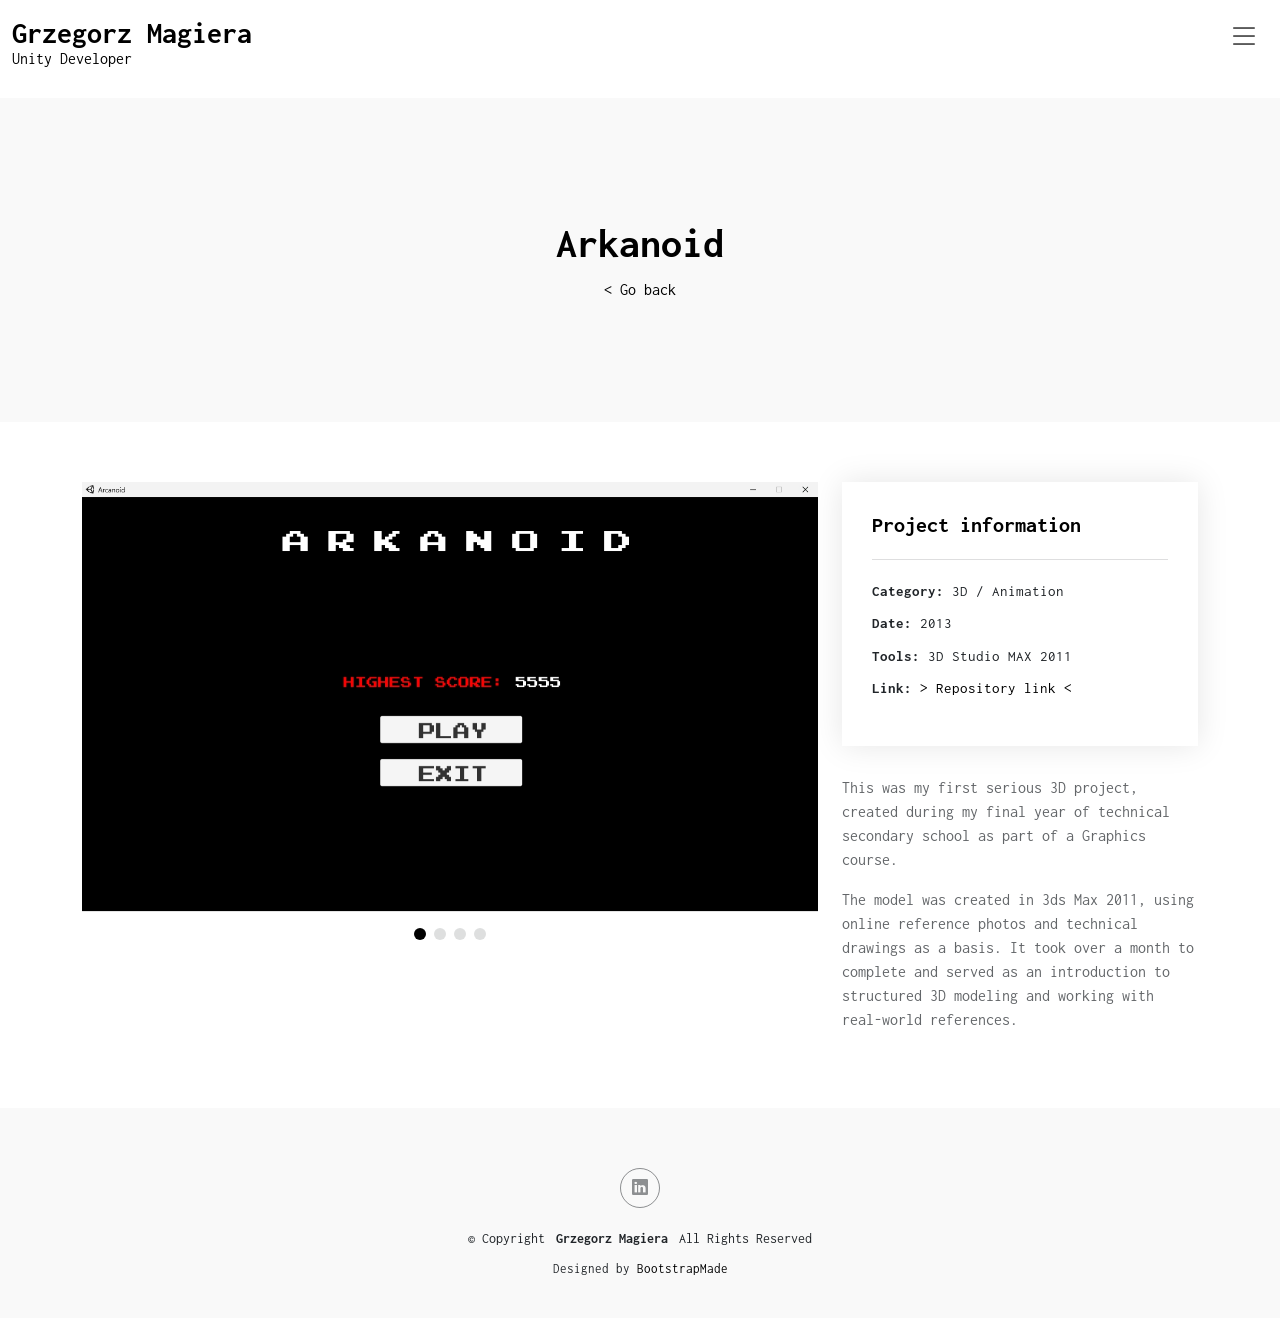
==== portfolio-arkanoid.html @ 1e2d507b "added screenshots for BloodWars Mixer and Arkanoid game" ====
<!DOCTYPE html>
<html lang="en">

<head>
  <meta charset="utf-8">
  <meta content="width=device-width, initial-scale=1.0" name="viewport">
  <title>Tank - Grzegorz Magiera Portfolio</title>
  <meta name="description" content="">
  <meta name="keywords" content="">
  <meta name="referrer" content="origin" />

  <!-- Favicons -->
  <link href="assets/img/favicon.png" rel="icon">
  <link href="assets/img/apple-touch-icon.png" rel="apple-touch-icon">

  <!-- Fonts -->
  <link href="https://fonts.googleapis.com" rel="preconnect">
  <link href="https://fonts.gstatic.com" rel="preconnect" crossorigin>
  <link href="https://fonts.googleapis.com/css2?family=Inconsolata:wght@200;300;400;500;600;700;800;900&display=swap" rel="stylesheet">

  <!-- Vendor CSS Files -->
  <link href="assets/vendor/bootstrap/css/bootstrap.min.css" rel="stylesheet">
  <link href="assets/vendor/bootstrap-icons/bootstrap-icons.css" rel="stylesheet">
  <link href="assets/vendor/aos/aos.css" rel="stylesheet">
  <link href="assets/vendor/glightbox/css/glightbox.min.css" rel="stylesheet">
  <link href="assets/vendor/swiper/swiper-bundle.min.css" rel="stylesheet">

  <!-- Main CSS File -->
  <link href="assets/css/main.css" rel="stylesheet">

  <!-- =======================================================
  * Template Name: MyPortfolio
  * Template URL: https://bootstrapmade.com/myportfolio-bootstrap-portfolio-website-template/
  * Updated: Aug 08 2024 with Bootstrap v5.3.3
  * Author: BootstrapMade.com
  * License: https://bootstrapmade.com/license/
  ======================================================== -->
</head>

<body class="portfolio-details-page">

  <header id="header" class="header d-flex align-items-center sticky-top">
    <div class="container-fluid  position-relative d-flex align-items-center justify-content-between">

      <a href="index.html" class="logo d-flex align-items-center">
        <!-- Uncomment the line below if you also wish to use an image logo -->
        <!-- <img src="assets/img/logo.png" alt=""> -->
        <div class="col-lg-7 portfolio-info">
            <h1 class="sitename">Grzegorz&nbspMagiera</h1>
            <p>Unity Developer</p>
        </div>
      </a>

      <nav id="navmenu" class="navmenu">
        <ul>
          <li><a href="index.html#portfolio" class="active">Portfolio</a></li>
          <li><a href="index.html#skills">Skills</a></li>
		  <li><a href="index.html#about">About me</a></li>
		  <li><a href="index.html#resume">Resume</a></li>
        </ul>
        <i class="mobile-nav-toggle d-xl-none bi bi-list"></i>
      </nav>

    </div>
  </header>

  <main class="main">

    <!-- Page Title -->
    <div class="page-title light-background">
      <div class="container">
        <h1>Arkanoid</h1>
        <nav class="breadcrumbs">
          <ol>
            <li><a href="index.html">< Go back</a></li>
          </ol>
        </nav>
      </div>
    </div><!-- End Page Title -->

    <!-- Portfolio Details Section -->
    <section id="portfolio-details" class="portfolio-details section">

      <div class="container" data-aos="fade-up" data-aos-delay="100">

        <div class="row gy-4">

          <div class="col-lg-8">
            <div class="portfolio-details-slider swiper init-swiper">

              <script type="application/json" class="swiper-config">
                {
                  "loop": true,
                  "speed": 600,
                  "autoplay": {
                    "delay": 5000
                  },
                  "slidesPerView": "auto",
                  "pagination": {
                    "el": ".swiper-pagination",
                    "type": "bullets",
                    "clickable": true
                  }
                }
              </script>

              <div class="swiper-wrapper align-items-center">
			  
                <div class="swiper-slide">
                  <img src="assets/img/portfolio/arkanoid-1.jpg" alt="">
                </div>

                <div class="swiper-slide">
                  <img src="assets/img/portfolio/arkanoid-2.jpg" alt="">
                </div>

                <div class="swiper-slide">
                  <img src="assets/img/portfolio/arkanoid-3.jpg" alt="">
                </div>

                <div class="swiper-slide">
                  <img src="assets/img/portfolio/arkanoid-4.jpg" alt="">
                </div>

              </div>
              <div class="swiper-pagination"></div>
            </div>
          </div>

          <div class="col-lg-4">
            <div class="portfolio-info" data-aos="fade-up" data-aos-delay="200">
              <h3>Project information</h3>
              <ul>
                <li><strong>Category:</strong> 3D / Animation</li>
                <li><strong>Date:</strong> 2013</li>
                <li><strong>Tools:</strong> 3D Studio MAX 2011</li>
                <li><strong>Link:</strong> <a href="https://gitlab.com/gmagiera/Arkanoid" target="_blank"> > Repository link < </a></li>
              </ul>
            </div>
            <div class="portfolio-description" data-aos="fade-up" data-aos-delay="300">
              <p>This was my first serious 3D project, created during my final year of technical secondary school as part of a Graphics course.</p>
			  <p>The model was created in 3ds Max 2011, using online reference photos and technical drawings as a basis. It took over a month to complete and served as an introduction to structured 3D modeling and working with real-world references.</p>
            </div>
          </div>

        </div>

      </div>

    </section><!-- /Portfolio Details Section -->

  </main>

  <footer id="footer" class="footer light-background">

    <div class="container">
	  <div class="social-links d-flex justify-content-center">
        <a href="https://www.linkedin.com/in/grzegorz-magiera-947126160/"><i class="bi bi-linkedin"></i></a>
      </div>
	  
	  <div class="social-links d-flex justify-content-center"></div>
	  
      <div class="copyright text-center ">
        <p>© <span>Copyright</span> <strong class="px-1 sitename">Grzegorz Magiera</strong> <span>All Rights Reserved</span></p>
      </div>
      <div class="credits">
        <!-- All the links in the footer should remain intact. -->
        <!-- You can delete the links only if you've purchased the pro version. -->
        <!-- Licensing information: https://bootstrapmade.com/license/ -->
        <!-- Purchase the pro version with working PHP/AJAX contact form: [buy-url] -->
        Designed by <a href="https://bootstrapmade.com/">BootstrapMade</a>
      </div>
    </div>

  </footer>

  <!-- Scroll Top -->
  <a href="#" id="scroll-top" class="scroll-top d-flex align-items-center justify-content-center"><i class="bi bi-arrow-up-short"></i></a>

  <!-- Preloader -->
  <div id="preloader"></div>

  <!-- Vendor JS Files -->
  <script src="assets/vendor/bootstrap/js/bootstrap.bundle.min.js"></script>
  <script src="assets/vendor/php-email-form/validate.js"></script>
  <script src="assets/vendor/aos/aos.js"></script>
  <script src="assets/vendor/glightbox/js/glightbox.min.js"></script>
  <script src="assets/vendor/imagesloaded/imagesloaded.pkgd.min.js"></script>
  <script src="assets/vendor/isotope-layout/isotope.pkgd.min.js"></script>
  <script src="assets/vendor/swiper/swiper-bundle.min.js"></script>

  <!-- Main JS File -->
  <script src="assets/js/main.js"></script>

</body>

</html>
---- assets/css/main.css ----
/**
* Template Name: MyPortfolio
* Template URL: https://bootstrapmade.com/myportfolio-bootstrap-portfolio-website-template/
* Updated: Aug 08 2024 with Bootstrap v5.3.3
* Author: BootstrapMade.com
* License: https://bootstrapmade.com/license/
*/

/*--------------------------------------------------------------
# Font & Color Variables
# Help: https://bootstrapmade.com/color-system/
--------------------------------------------------------------*/
/* Fonts */
:root {
  --default-font: "Inconsolata",  system-ui, -apple-system, "Segoe UI", Roboto, "Helvetica Neue", Arial, "Noto Sans", "Liberation Sans", sans-serif, "Apple Color Emoji", "Segoe UI Emoji", "Segoe UI Symbol", "Noto Color Emoji";
  --heading-font: "Inconsolata",  sans-serif;
  --nav-font: "Inconsolata",  sans-serif;
}

/* Global Colors - The following color variables are used throughout the website. Updating them here will change the color scheme of the entire website */
:root { 
  --background-color: #ffffff; /* Background color for the entire website, including individual sections */
  --default-color: #212529; /* Default color used for the majority of the text content across the entire website */
  --heading-color: #000000; /* Color for headings, subheadings and title throughout the website */
  --accent-color: #000000; /* Accent color that represents your brand on the website. It's used for buttons, links, and other elements that need to stand out */
  --surface-color: #ffffff; /* The surface color is used as a background of boxed elements within sections, such as cards, icon boxes, or other elements that require a visual separation from the global background. */
  --contrast-color: #ffffff; /* Contrast color for text, ensuring readability against backgrounds of accent, heading, or default colors. */
}

/* Nav Menu Colors - The following color variables are used specifically for the navigation menu. They are separate from the global colors to allow for more customization options */
:root {
  --nav-color: #5b5b5b;  /* The default color of the main navmenu links */
  --nav-hover-color: #000000; /* Applied to main navmenu links when they are hovered over or active */
  --nav-mobile-background-color: #f5f5f5; /* Used as the background color for mobile navigation menu */
  --nav-dropdown-background-color: #ffffff; /* Used as the background color for dropdown items that appear when hovering over primary navigation items */
  --nav-dropdown-color: #5b5b5b; /* Used for navigation links of the dropdown items in the navigation menu. */
  --nav-dropdown-hover-color: #000000; /* Similar to --nav-hover-color, this color is applied to dropdown navigation links when they are hovered over. */
}

/* Color Presets - These classes override global colors when applied to any section or element, providing reuse of the sam color scheme. */

.light-background {
  --background-color: #f9f9f9;
  --surface-color: #ffffff;
}

.dark-background {
  --background-color: #060606;
  --default-color: #ffffff;
  --heading-color: #ffffff;
  --surface-color: #252525;
  --contrast-color: #ffffff;
}

/* Smooth scroll */
:root {
  scroll-behavior: smooth;
}

/*--------------------------------------------------------------
# General Styling & Shared Classes
--------------------------------------------------------------*/
body {
  color: var(--default-color);
  background-color: var(--background-color);
  font-family: var(--default-font);
}

a {
  color: var(--accent-color);
  text-decoration: none;
  transition: 0.3s;
}

a:hover {
  color: color-mix(in srgb, var(--accent-color), transparent 25%);
  text-decoration: none;
}

h1,
h2,
h3,
h4,
h5,
h6 {
  color: var(--heading-color);
  font-family: var(--heading-font);
}

/* PHP Email Form Messages
------------------------------*/
.php-email-form .error-message {
  display: none;
  background: #df1529;
  color: #ffffff;
  text-align: left;
  padding: 15px;
  margin-bottom: 24px;
  font-weight: 600;
}

.php-email-form .sent-message {
  display: none;
  color: #ffffff;
  background: #059652;
  text-align: center;
  padding: 15px;
  margin-bottom: 24px;
  font-weight: 600;
}

.php-email-form .loading {
  display: none;
  background: var(--surface-color);
  text-align: center;
  padding: 15px;
  margin-bottom: 24px;
}

.php-email-form .loading:before {
  content: "";
  display: inline-block;
  border-radius: 50%;
  width: 24px;
  height: 24px;
  margin: 0 10px -6px 0;
  border: 3px solid var(--accent-color);
  border-top-color: var(--surface-color);
  animation: php-email-form-loading 1s linear infinite;
}

@keyframes php-email-form-loading {
  0% {
    transform: rotate(0deg);
  }

  100% {
    transform: rotate(360deg);
  }
}

/*--------------------------------------------------------------
# Global Header
--------------------------------------------------------------*/
.header {
  color: var(--default-color);
  background-color: var(--background-color);
  padding: 15px 0;
  transition: all 0.5s;
  z-index: 997;
}

.header .logo {
  line-height: 1;
}

.header .logo img {
  max-height: 32px;
  margin-right: 8px;
}

.header .logo h1 {
  font-size: 30px;
  margin: 0;
  font-weight: 700;
  color: var(--heading-color);
}

/*--------------------------------------------------------------
# Navigation Menu
--------------------------------------------------------------*/
/* Navmenu */
.mobile-nav-toggle {
  color: var(--nav-color);
  position: fixed;
  top: 20px;
  right: 20px;
  font-size: 32px;
  line-height: 0;
  cursor: pointer;
  display: block !important;
  z-index: 998;
  transition: 0.3s;
}

.mobile-nav-toggle:hover {
  color: var(--nav-hover-color);
}

.navmenu {
  position: fixed;
  top: 0;
  bottom: 0;
  right: -300px;
  z-index: 997;
  transition: 0.3s;
  width: 300px;
  overflow: hidden;
}

.navmenu ul {
  display: block;
  list-style: none;
  padding: 10px 0;
  margin: 0;
  overflow-y: auto;
  transition: 0.3s;
  z-index: 998;
}

.navmenu a,
.navmenu a:focus {
  color: var(--nav-dropdown-color);
  padding: 10px 20px;
  font-family: var(--nav-font);
  font-size: 17px;
  font-weight: 500;
  display: flex;
  align-items: center;
  justify-content: space-between;
  white-space: nowrap;
  transition: 0.3s;
}

.navmenu a i,
.navmenu a:focus i {
  font-size: 12px;
  line-height: 0;
  margin-left: 5px;
  width: 30px;
  height: 30px;
  display: flex;
  align-items: center;
  justify-content: center;
  border-radius: 50%;
  transition: 0.3s;
  background-color: color-mix(in srgb, var(--accent-color), transparent 90%);
}

.navmenu a i:hover,
.navmenu a:focus i:hover {
  background-color: var(--accent-color);
  color: var(--contrast-color);
}

.navmenu a:hover,
.navmenu .active,
.navmenu .active:focus {
  color: var(--nav-dropdown-hover-color);
}

.navmenu .active i,
.navmenu .active:focus i {
  background-color: var(--accent-color);
  color: var(--contrast-color);
  transform: rotate(180deg);
}

.navmenu .dropdown ul {
  position: static;
  display: none;
  z-index: 99;
  padding: 10px 0;
  margin: 10px 20px;
  box-shadow: none;
  transition: all 0.5s ease-in-out;
}

.navmenu .dropdown>.dropdown-active {
  display: block;
  background-color: var(--nav-dropdown-background-color);
  border: 1px solid color-mix(in srgb, var(--nav-dropdown-color), transparent 90%);
}

.mobile-nav-active {
  overflow: hidden;
}

.mobile-nav-active .mobile-nav-toggle {
  right: 310px;
  background-color: var(--surface-color);
  border-radius: 50%;
  border: 1px solid color-mix(in srgb, var(--default-color), transparent 80%);
}

.mobile-nav-active .navmenu {
  position: fixed;
  overflow: hidden;
  top: 0;
  bottom: 0;
  right: 0;
  background-color: var(--nav-mobile-background-color);
  transition: 0.3s;
}

/*--------------------------------------------------------------
# Global Footer
--------------------------------------------------------------*/
.footer {
  color: var(--default-color);
  background-color: var(--background-color);
  font-size: 14px;
  padding: 40px 0;
  position: relative;
}

.footer .copyright p {
  margin-bottom: 0;
}

.footer .social-links {
  margin-top: 20px;
}

.footer .social-links a {
  display: flex;
  align-items: center;
  justify-content: center;
  width: 40px;
  height: 40px;
  border-radius: 50%;
  border: 1px solid color-mix(in srgb, var(--default-color), transparent 50%);
  font-size: 16px;
  color: color-mix(in srgb, var(--default-color), transparent 50%);
  margin: 0 5px;
  transition: 0.3s;
}

.footer .social-links a:hover {
  color: var(--accent-color);
  border-color: var(--accent-color);
}

.footer .credits {
  margin-top: 10px;
  font-size: 13px;
  text-align: center;
}

/*--------------------------------------------------------------
# Preloader
--------------------------------------------------------------*/
#preloader {
  position: fixed;
  inset: 0;
  z-index: 9999;
  overflow: hidden;
  background-color: var(--background-color);
  transition: all 0.6s ease-out;
}

#preloader:before {
  content: "";
  position: fixed;
  top: calc(50% - 30px);
  left: calc(50% - 30px);
  border: 6px solid var(--accent-color);
  border-top-color: color-mix(in srgb, var(--accent-color), transparent 90%);
  border-radius: 50%;
  width: 60px;
  height: 60px;
  animation: animate-preloader 1s linear infinite;
}

@keyframes animate-preloader {
  0% {
    transform: rotate(0deg);
  }

  100% {
    transform: rotate(360deg);
  }
}

/*--------------------------------------------------------------
# Scroll Top Button
--------------------------------------------------------------*/
.scroll-top {
  position: fixed;
  visibility: hidden;
  opacity: 0;
  right: 15px;
  bottom: -15px;
  z-index: 99999;
  background-color: var(--accent-color);
  width: 44px;
  height: 44px;
  border-radius: 50px;
  transition: all 0.4s;
}

.scroll-top i {
  font-size: 24px;
  color: var(--contrast-color);
  line-height: 0;
}

.scroll-top:hover {
  background-color: color-mix(in srgb, var(--accent-color), transparent 20%);
  color: var(--contrast-color);
}

.scroll-top.active {
  visibility: visible;
  opacity: 1;
  bottom: 15px;
}

/*--------------------------------------------------------------
# Disable aos animation delay on mobile devices
--------------------------------------------------------------*/
@media screen and (max-width: 768px) {
  [data-aos-delay] {
    transition-delay: 0 !important;
  }
}

/*--------------------------------------------------------------
# Global Page Titles & Breadcrumbs
--------------------------------------------------------------*/
.page-title {
  color: var(--default-color);
  background-color: var(--background-color);
  padding: 120px 0;
  text-align: center;
  position: relative;
}

.page-title h1 {
  font-size: 42px;
  font-weight: 700;
  margin-bottom: 10px;
}

.page-title .breadcrumbs ol {
  display: flex;
  flex-wrap: wrap;
  list-style: none;
  justify-content: center;
  padding: 0;
  margin: 0;
  font-size: 16px;
  font-weight: 400;
}

.page-title .breadcrumbs ol li+li {
  padding-left: 10px;
}

.page-title .breadcrumbs ol li+li::before {
  content: "/";
  display: inline-block;
  padding-right: 10px;
  color: color-mix(in srgb, var(--default-color), transparent 70%);
}

/*--------------------------------------------------------------
# Global Sections
--------------------------------------------------------------*/
section,
.section {
  color: var(--default-color);
  background-color: var(--background-color);
  padding: 60px 0;
  scroll-margin-top: 90px;
  overflow: clip;
}

@media (max-width: 1199px) {

  section,
  .section {
    scroll-margin-top: 66px;
  }
}

/*--------------------------------------------------------------
# Global Section Titles
--------------------------------------------------------------*/
.section-title {
  text-align: center;
  padding-bottom: 60px;
  position: relative;
}

.section-title h2 {
  font-size: 32px;
  font-weight: 400;
  margin-bottom: 15px;
}

.section-title p {
  margin-bottom: 0;
}

/*--------------------------------------------------------------
# Portfolio Section
--------------------------------------------------------------*/
.portfolio .portfolio-info h3 {
  font-size: 24px;
  margin-bottom: 5px;
}

.portfolio .portfolio-info p {
  font-size: 15px;
}

.portfolio .portfolio-filters {
  padding: 0;
  margin: 0 auto 20px auto;
  list-style: none;
}

.portfolio .portfolio-filters li {
  cursor: pointer;
  display: inline-block;
  padding: 0;
  font-size: 16px;
  font-weight: 400;
  margin: 0 10px;
  line-height: 1;
  margin-bottom: 5px;
  transition: all 0.3s ease-in-out;
}

.portfolio .portfolio-filters li:hover,
.portfolio .portfolio-filters li.filter-active {
  border-bottom: 2px solid var(--default-color);
  padding-bottom: 3px;
}

.portfolio .portfolio-filters li:first-child {
  margin-left: 0;
}

.portfolio .portfolio-filters li:last-child {
  margin-right: 5px;
}

@media (max-width: 575px) {
  .portfolio .portfolio-filters li {
    font-size: 14px;
    margin: 0 5px;
  }
}

.portfolio .portfolio-content {
  position: relative;
  overflow: hidden;
}

.portfolio .portfolio-content img {
  transition: 0.3s;
}

.portfolio .portfolio-content .portfolio-info {
  opacity: 0;
  position: absolute;
  inset: 0;
  z-index: 3;
  transition: all ease-in-out 0.3s;
  background: rgba(0, 0, 0, 0.6);
  padding: 15px;
  display: flex;
  align-items: center;
  justify-content: center;
  flex-direction: column;
}

.portfolio .portfolio-content .portfolio-info h4 {
  font-size: 18px;
  mask-border: 0;
  font-weight: 400;
  color: #ffffff;
  display: inline-block;
}

.portfolio .portfolio-content .portfolio-info p {
  text-align: center;
  display: inline-block;
  font-size: 14px;
  font-weight: 400;
  color: rgba(255, 255, 255, 0.8);
}

.portfolio .portfolio-content .portfolio-info .preview-link,
.portfolio .portfolio-content .portfolio-info .details-link {
  font-size: 26px;
  color: #fff;
  transition: 0.3s;
  line-height: 1.2;
}

.portfolio .portfolio-content .portfolio-info .preview-link:hover,
.portfolio .portfolio-content .portfolio-info .details-link:hover {
  color: var(--accent-color);
}

.portfolio .portfolio-content .portfolio-info .details-link {
  left: 50%;
  font-size: 34px;
  line-height: 0;
}

.portfolio .portfolio-content:hover .portfolio-info {
  opacity: 1;
}

.portfolio .portfolio-content:hover img {
  transform: scale(1.1);
}

/*--------------------------------------------------------------
# Skills Section
--------------------------------------------------------------*/
.skills .swiper-slide img {
  opacity: 0.5;
  transition: 0.3s;
  filter: grayscale(100);
}

.skills .swiper-slide img:hover {
  filter: none;
  opacity: 1;
}

.skills .swiper-wrapper {
  height: auto;
}

.skills .swiper-pagination {
  margin-top: 20px;
  position: relative;
}

.skills .swiper-pagination .swiper-pagination-bullet {
  width: 12px;
  height: 12px;
  opacity: 1;
  background-color: color-mix(in srgb, var(--default-color), transparent 80%);
}

.skills .swiper-pagination .swiper-pagination-bullet-active {
  background-color: var(--accent-color);
}

/*--------------------------------------------------------------
# Services Section
--------------------------------------------------------------*/
.services .service-item {
  background-color: var(--surface-color);
  padding: 40px;
  box-shadow: 0px 0 30px rgba(0, 0, 0, 0.1);
  height: 100%;
}

.services .service-item .icon {
  width: 48px;
  height: 48px;
  position: relative;
  margin-bottom: 50px;
}

.services .service-item .icon i {
  color: color-mix(in srgb, var(--heading-color), transparent 30%);
  font-size: 56px;
  transition: ease-in-out 0.3s;
  z-index: 2;
  position: relative;
}

.services .service-item .icon:before {
  position: absolute;
  content: "";
  height: 100%;
  width: 100%;
  background: color-mix(in srgb, var(--heading-color), transparent 95%);
  border-radius: 50px;
  z-index: 1;
  top: 10px;
  right: -20px;
  transition: 0.3s;
}

.services .service-item h3 {
  color: color-mix(in srgb, var(--heading-color), transparent 20%);
  font-weight: 700;
  margin: 0 0 20px 0;
  padding-bottom: 8px;
  font-size: 22px;
  position: relative;
  display: inline-block;
  border-bottom: 4px solid color-mix(in srgb, var(--heading-color), transparent 90%);
  transition: 0.3s;
}

.services .service-item p {
  line-height: 24px;
  font-size: 14px;
  margin-bottom: 0;
}

.services .service-item .readmore {
  margin-top: 15px;
  display: inline-block;
  color: color-mix(in srgb, var(--default-color), transparent 30%);
}

.services .service-item:hover .icon i {
  color: var(--heading-color);
}

.services .service-item:hover .icon:before {
  background: color-mix(in srgb, var(--heading-color), transparent 90%);
}

.services .service-item:hover h3 {
  border-color: color-mix(in srgb, var(--accent-color), transparent 70%);
  color: var(--heading-color);
}

.services .service-item:hover .readmore {
  color: var(--accent-color);
}

/*--------------------------------------------------------------
# Testimonials Section
--------------------------------------------------------------*/
.testimonials .section-header {
  margin-bottom: 40px;
}

.testimonials .testimonials-carousel,
.testimonials .testimonials-slider {
  overflow: hidden;
}

.testimonials .testimonial-item {
  text-align: center;
}

.testimonials .testimonial-item .testimonial-img {
  width: 120px;
  border-radius: 50%;
  border: 4px solid var(--background-color);
  margin: 0 auto;
}

.testimonials .testimonial-item h3 {
  font-size: 20px;
  font-weight: bold;
  margin: 10px 0 5px 0;
}

.testimonials .testimonial-item h4 {
  font-size: 14px;
  color: color-mix(in srgb, var(--default-color), transparent 40%);
  margin: 0 0 15px 0;
}

.testimonials .testimonial-item .stars {
  margin-bottom: 15px;
}

.testimonials .testimonial-item .stars i {
  color: #ffc107;
  margin: 0 1px;
}

.testimonials .testimonial-item .quote-icon-left,
.testimonials .testimonial-item .quote-icon-right {
  color: color-mix(in srgb, var(--accent-color), transparent 50%);
  font-size: 26px;
  line-height: 0;
}

.testimonials .testimonial-item .quote-icon-left {
  display: inline-block;
  left: -5px;
  position: relative;
}

.testimonials .testimonial-item .quote-icon-right {
  display: inline-block;
  right: -5px;
  position: relative;
  top: 10px;
  transform: scale(-1, -1);
}

.testimonials .testimonial-item p {
  font-style: italic;
  margin: 0 auto 15px auto;
}

.testimonials .swiper-wrapper {
  height: auto;
}

.testimonials .swiper-pagination {
  margin-top: 20px;
  position: relative;
}

.testimonials .swiper-pagination .swiper-pagination-bullet {
  width: 12px;
  height: 12px;
  opacity: 1;
  background-color: color-mix(in srgb, var(--default-color), transparent 85%);
}

.testimonials .swiper-pagination .swiper-pagination-bullet-active {
  background-color: var(--accent-color);
}

@media (min-width: 992px) {
  .testimonials .testimonial-item p {
    width: 80%;
  }
}

/*--------------------------------------------------------------
# About Section
--------------------------------------------------------------*/
.about .content h2 {
  font-weight: 700;
  font-size: 24px;
}

.about .content ul {
  list-style: none;
  padding: 0;
}

.about .content ul li {
  margin-bottom: 20px;
  display: flex;
  align-items: center;
}

.about .content ul strong {
  margin-right: 10px;
}

.about .content ul i {
  font-size: 16px;
  margin-right: 5px;
  color: var(--accent-color);
  line-height: 0;
}

/*--------------------------------------------------------------
# Resume Section
--------------------------------------------------------------*/
.resume .resume-title {
  color: var(--heading-color);
  font-size: 26px;
  font-weight: 700;
  margin-top: 20px;
  margin-bottom: 20px;
}

.resume .resume-item {
  padding: 0 0 20px 20px;
  margin-top: -2px;
  border-left: 2px solid var(--accent-color);
  position: relative;
}

.resume .resume-item h4 {
  line-height: 18px;
  font-size: 18px;
  font-weight: 600;
  text-transform: uppercase;
  color: color-mix(in srgb, var(--default-color), transparent 20%);
  margin-bottom: 10px;
}

.resume .resume-item h5 {
  font-size: 16px;
  padding: 5px 15px;
  display: inline-block;
  font-weight: 600;
  margin-bottom: 10px;
}

.resume .resume-item ul {
  padding-left: 20px;
}

.resume .resume-item ul li {
  padding-bottom: 10px;
}

.resume .resume-item:last-child {
  padding-bottom: 0;
}

.resume .resume-item::before {
  content: "";
  position: absolute;
  width: 16px;
  height: 16px;
  border-radius: 50px;
  left: -9px;
  top: 0;
  background: var(--background-color);
  border: 2px solid var(--accent-color);
}

/*--------------------------------------------------------------
# Pricing Section
--------------------------------------------------------------*/
.pricing .pricing-item {
  background-color: var(--surface-color);
  padding: 60px 40px;
  box-shadow: 0 3px 20px -2px rgba(0, 0, 0, 0.1);
  height: 100%;
  position: relative;
}

.pricing h3 {
  font-weight: 600;
  margin-bottom: 15px;
  font-size: 20px;
}

.pricing h4 {
  font-size: 48px;
  color: var(--accent-color);
  font-family: var(--heading-font);
  font-weight: 400;
}

.pricing h4 sup {
  font-size: 28px;
}

.pricing h4 span {
  color: color-mix(in srgb, var(--default-color), transparent 60%);
  font-size: 18px;
}

.pricing ul {
  padding: 20px 0;
  list-style: none;
  color: color-mix(in srgb, var(--default-color), transparent 30%);
  text-align: left;
  line-height: 20px;
}

.pricing ul li {
  padding: 10px 0;
  display: flex;
  align-items: center;
}

.pricing ul i {
  color: #059652;
  font-size: 24px;
  padding-right: 3px;
}

.pricing ul .na {
  color: color-mix(in srgb, var(--default-color), transparent 60%);
}

.pricing ul .na i {
  color: color-mix(in srgb, var(--default-color), transparent 60%);
}

.pricing ul .na span {
  text-decoration: line-through;
}

.pricing .buy-btn {
  color: color-mix(in srgb, var(--default-color), transparent 40%);
  background-color: var(--background-color);
  display: inline-block;
  padding: 8px 35px 10px 35px;
  border-radius: 4px;
  border: 1px solid color-mix(in srgb, var(--default-color), transparent 60%);
  transition: none;
  font-size: 16px;
  font-weight: 500;
  font-family: var(--heading-font);
  transition: 0.3s;
}

.pricing .buy-btn:hover {
  background: var(--accent-color);
  border-color: var(--accent-color);
  color: var(--contrast-color);
}

.pricing .featured {
  z-index: 10;
}

.pricing .featured .pricing-item {
  background: var(--accent-color);
}

@media (min-width: 992px) {
  .pricing .featured .pricing-item {
    transform: scale(1.02, 1.1);
  }
}

.pricing .featured h3,
.pricing .featured h4,
.pricing .featured h4 span,
.pricing .featured ul,
.pricing .featured ul .na,
.pricing .featured ul i,
.pricing .featured ul .na i {
  color: var(--contrast-color);
}

.pricing .featured .buy-btn {
  background: var(--accent-color);
  color: var(--contrast-color);
  border-color: var(--contrast-color);
}

.pricing .featured .buy-btn:hover {
  background: color-mix(in srgb, var(--background-color), transparent 92%);
}

/*--------------------------------------------------------------
# Alt Pricing Section
--------------------------------------------------------------*/
.alt-pricing .pricing-item {
  border-bottom: 1px dashed color-mix(in srgb, var(--default-color), transparent 60%);
  width: 100%;
  height: 100%;
  padding: 0 0 15px 0;
}

.alt-pricing .pricing-item h3 {
  margin: 0;
  font-size: 20px;
  font-weight: 600;
}

.alt-pricing .pricing-item h4 {
  margin: 0;
  font-size: 18px;
  color: var(--accent-color);
}

/*--------------------------------------------------------------
# Portfolio Details Section
--------------------------------------------------------------*/
.portfolio-details .portfolio-details-slider img {
  width: 100%;
}

.portfolio-details .portfolio-details-slider .swiper-pagination {
  margin-top: 20px;
  position: relative;
}

.portfolio-details .portfolio-details-slider .swiper-pagination .swiper-pagination-bullet {
  width: 12px;
  height: 12px;
  background-color: color-mix(in srgb, var(--default-color), transparent 85%);
  opacity: 1;
}

.portfolio-details .portfolio-details-slider .swiper-pagination .swiper-pagination-bullet-active {
  background-color: var(--accent-color);
}

.portfolio-details .portfolio-info {
  background-color: var(--surface-color);
  padding: 30px;
  box-shadow: 0px 0 30px rgba(0, 0, 0, 0.1);
}

.portfolio-details .portfolio-info h3 {
  font-size: 22px;
  font-weight: 700;
  margin-bottom: 20px;
  padding-bottom: 20px;
  border-bottom: 1px solid color-mix(in srgb, var(--default-color), transparent 85%);
}

.portfolio-details .portfolio-info ul {
  list-style: none;
  padding: 0;
  font-size: 15px;
}

.portfolio-details .portfolio-info ul li+li {
  margin-top: 10px;
}

.portfolio-details .portfolio-description {
  padding-top: 30px;
}

.portfolio-details .portfolio-description h2 {
  font-size: 26px;
  font-weight: 700;
  margin-bottom: 20px;
}

.portfolio-details .portfolio-description p {
  padding: 0;
  color: color-mix(in srgb, var(--default-color), transparent 30%);
}

/*--------------------------------------------------------------
# Service Details Section
--------------------------------------------------------------*/
.service-details .services-list {
  background-color: var(--surface-color);
  padding: 10px 30px;
  border: 1px solid color-mix(in srgb, var(--default-color), transparent 90%);
  margin-bottom: 20px;
}

.service-details .services-list a {
  display: block;
  line-height: 1;
  padding: 8px 0 8px 15px;
  border-left: 3px solid color-mix(in srgb, var(--default-color), transparent 70%);
  margin: 20px 0;
  color: color-mix(in srgb, var(--default-color), transparent 20%);
  transition: 0.3s;
}

.service-details .services-list a.active {
  color: var(--heading-color);
  font-weight: 700;
  border-color: var(--accent-color);
}

.service-details .services-list a:hover {
  border-color: var(--accent-color);
}

.service-details .services-img {
  margin-bottom: 20px;
}

.service-details h3 {
  font-size: 26px;
  font-weight: 700;
}

.service-details h4 {
  font-size: 20px;
  font-weight: 700;
}

.service-details p {
  font-size: 15px;
}

.service-details ul {
  list-style: none;
  padding: 0;
  font-size: 15px;
}

.service-details ul li {
  padding: 5px 0;
  display: flex;
  align-items: center;
}

.service-details ul i {
  font-size: 20px;
  margin-right: 8px;
  color: var(--accent-color);
}

/*--------------------------------------------------------------
# Starter Section Section
--------------------------------------------------------------*/
.starter-section {
  /* Add your styles here */
}

/*--------------------------------------------------------------
# Contact Section
--------------------------------------------------------------*/
.contact {
  background-image: url("../img/contact-bg.png");
  background-position: left center;
  background-repeat: no-repeat;
  position: relative;
}

@media (max-width: 640px) {
  .contact {
    background-position: center 50px;
    background-size: contain;
  }
}

.contact:before {
  content: "";
  background: color-mix(in srgb, var(--background-color), transparent 30%);
  position: absolute;
  bottom: 0;
  top: 0;
  left: 0;
  right: 0;
}

.contact .info-item+.info-item {
  margin-top: 40px;
}

.contact .info-item i {
  background: var(--accent-color);
  color: var(--contrast-color);
  font-size: 20px;
  width: 44px;
  height: 44px;
  display: flex;
  justify-content: center;
  align-items: center;
  border-radius: 50px;
  transition: all 0.3s ease-in-out;
  margin-right: 15px;
}

.contact .info-item h3 {
  padding: 0;
  font-size: 18px;
  font-weight: 700;
  margin-bottom: 5px;
}

.contact .info-item p {
  padding: 0;
  margin-bottom: 0;
  font-size: 14px;
}

.contact .php-email-form {
  height: 100%;
}

.contact .php-email-form input[type=text],
.contact .php-email-form input[type=email],
.contact .php-email-form textarea {
  font-size: 14px;
  padding: 10px 15px;
  box-shadow: none;
  border-radius: 0;
  color: var(--default-color);
  background-color: color-mix(in srgb, var(--background-color), transparent 50%);
  border-color: color-mix(in srgb, var(--default-color), transparent 80%);
}

.contact .php-email-form input[type=text]:focus,
.contact .php-email-form input[type=email]:focus,
.contact .php-email-form textarea:focus {
  border-color: var(--accent-color);
}

.contact .php-email-form input[type=text]::placeholder,
.contact .php-email-form input[type=email]::placeholder,
.contact .php-email-form textarea::placeholder {
  color: color-mix(in srgb, var(--default-color), transparent 70%);
}

.contact .php-email-form button[type=submit] {
  color: var(--contrast-color);
  background: var(--accent-color);
  border: 0;
  padding: 10px 30px;
  transition: 0.4s;
  border-radius: 50px;
}

.contact .php-email-form button[type=submit]:hover {
  background: color-mix(in srgb, var(--accent-color), transparent 20%);
}
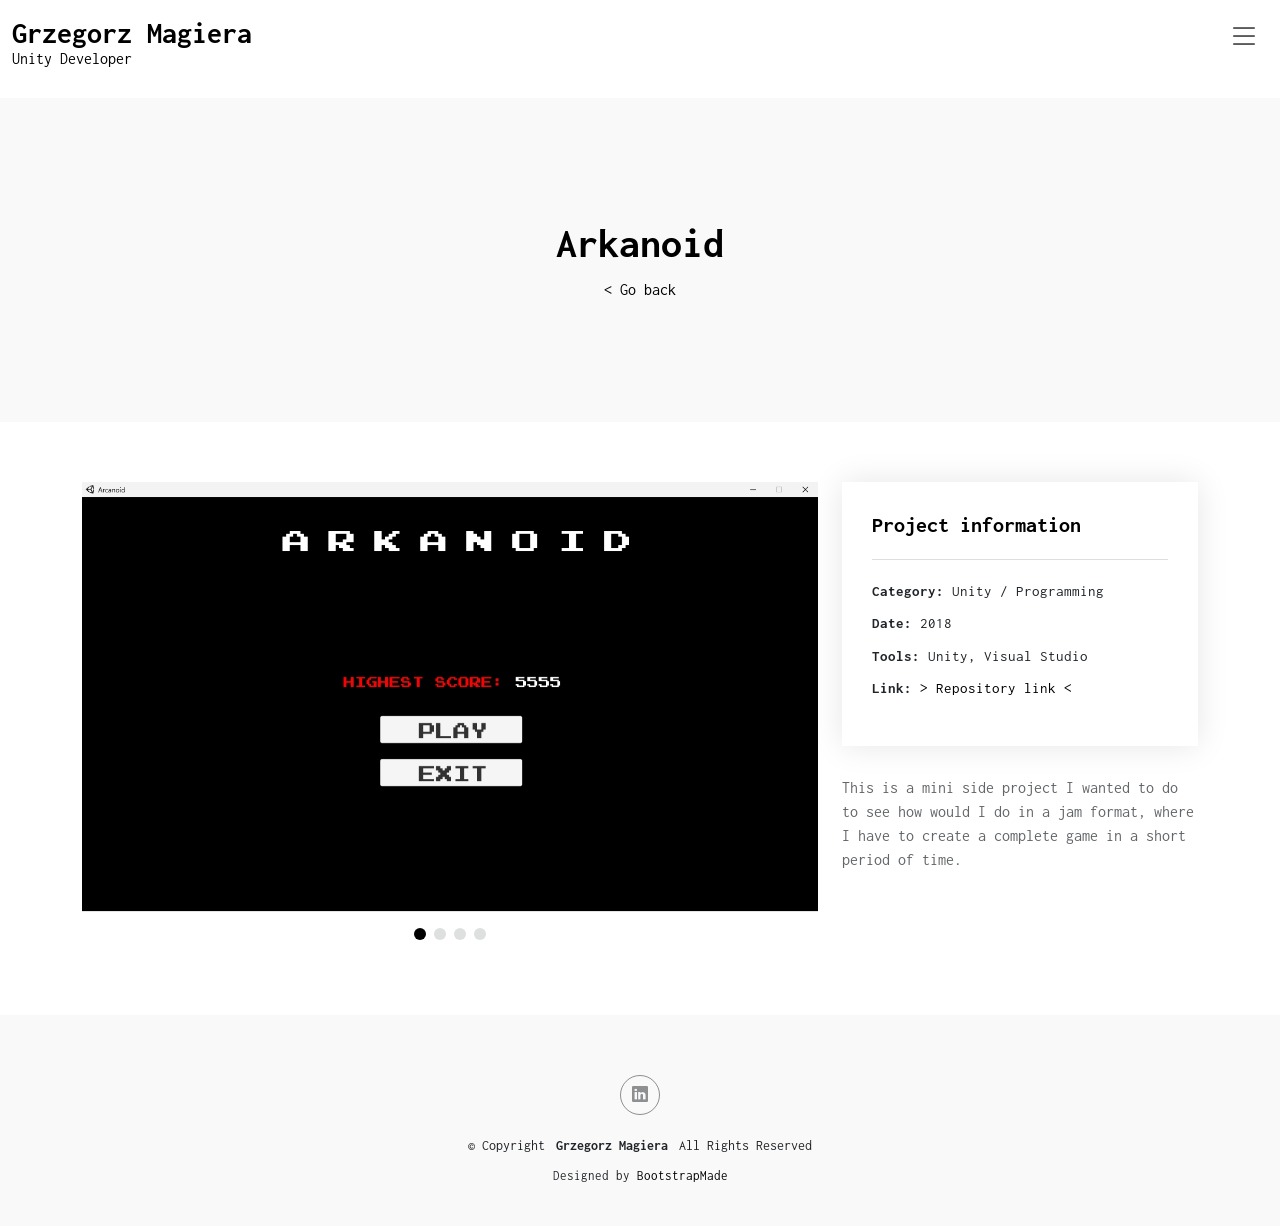
==== commit d1880285: "added unity solo project screenshots; added descriptions for portfolio elements; better filters;" ====
--- a/portfolio-arkanoid.html
+++ b/portfolio-arkanoid.html
@@ -131,15 +131,15 @@
             <div class="portfolio-info" data-aos="fade-up" data-aos-delay="200">
               <h3>Project information</h3>
               <ul>
-                <li><strong>Category:</strong> 3D / Animation</li>
-                <li><strong>Date:</strong> 2013</li>
-                <li><strong>Tools:</strong> 3D Studio MAX 2011</li>
+                <li><strong>Category:</strong> Unity / Programming</li>
+                <li><strong>Date:</strong> 2018</li>
+                <li><strong>Tools:</strong> Unity, Visual Studio</li>
                 <li><strong>Link:</strong> <a href="https://gitlab.com/gmagiera/Arkanoid" target="_blank"> > Repository link < </a></li>
               </ul>
             </div>
             <div class="portfolio-description" data-aos="fade-up" data-aos-delay="300">
-              <p>This was my first serious 3D project, created during my final year of technical secondary school as part of a Graphics course.</p>
-			  <p>The model was created in 3ds Max 2011, using online reference photos and technical drawings as a basis. It took over a month to complete and served as an introduction to structured 3D modeling and working with real-world references.</p>
+              <p>This is a mini side project I wanted to do to see how would I do in a jam format, where I have to create a complete game in a short period of time.</p>
+			  <p></p>
             </div>
           </div>
 
